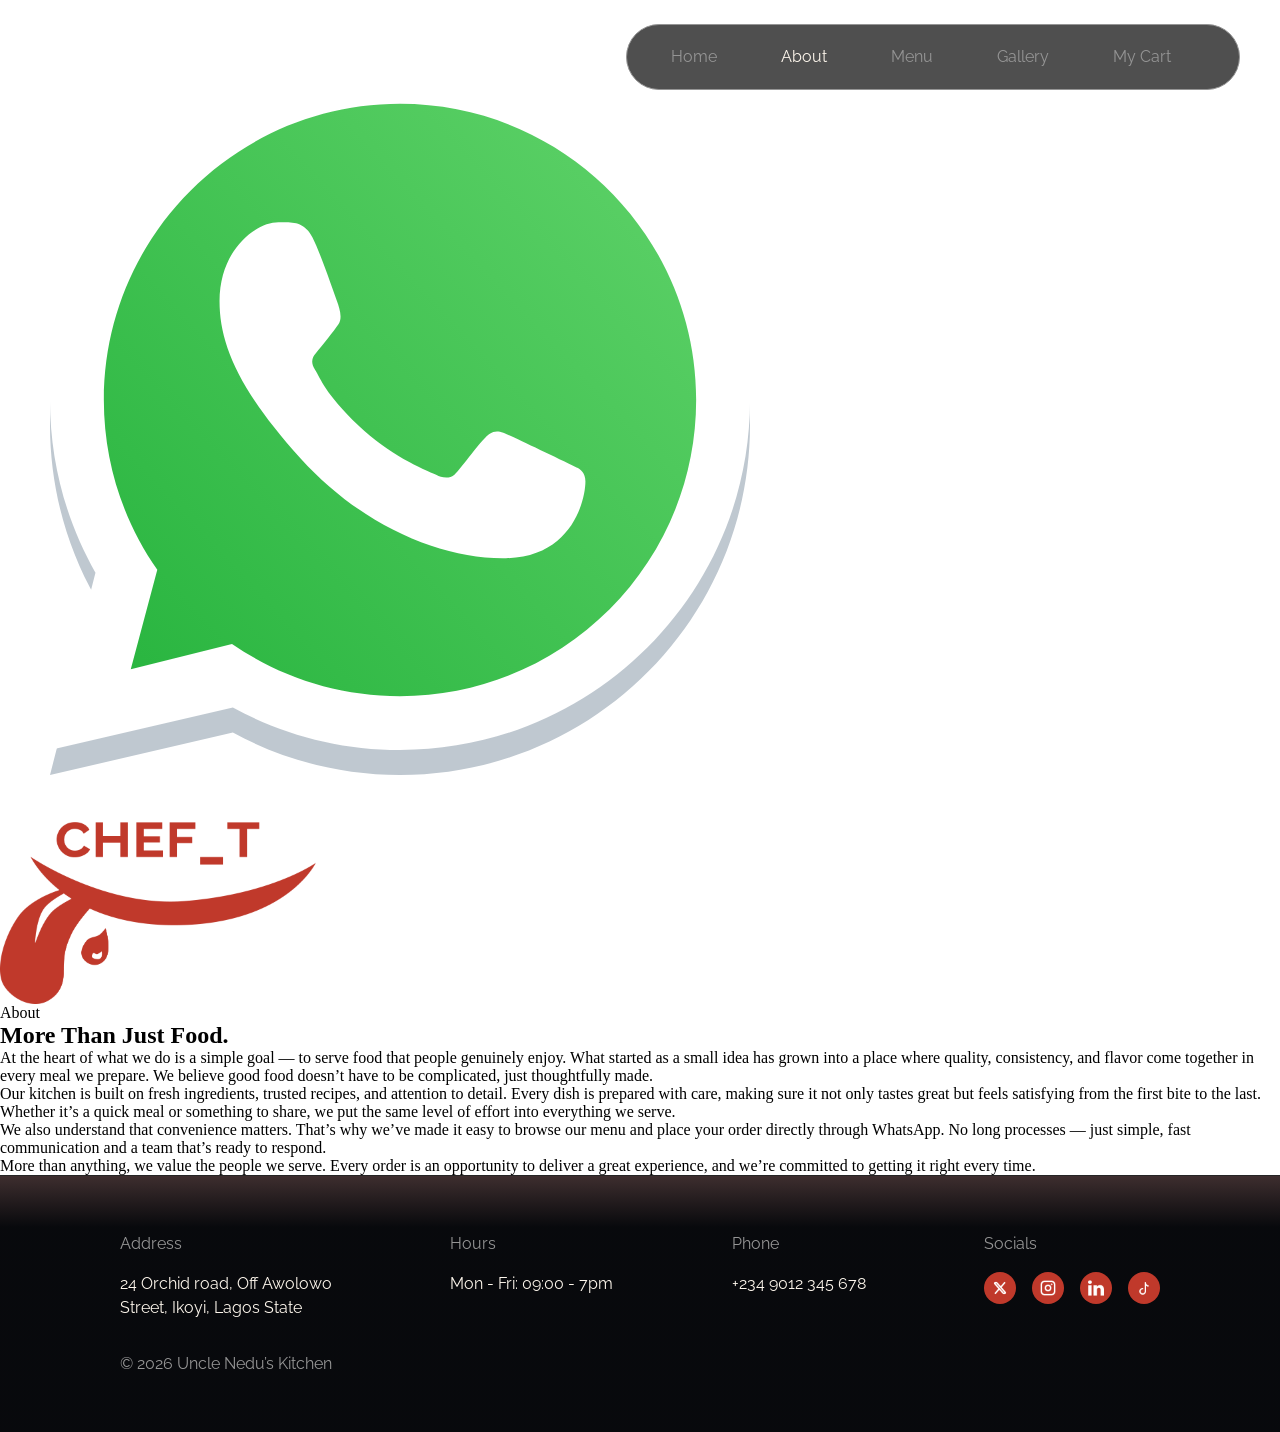
==== about.html @ 5b9d44b9 "did the markup for the about page" ====
<!doctype html>
<html lang="en">
  <head>
    <meta charset="UTF-8" />
    <meta name="viewport" content="width=device-width, initial-scale=1.0" />

    <!-- flaticon link -->
    <link
      rel="stylesheet"
      href="https://cdn-uicons.flaticon.com/4.0.0/uicons-regular-rounded/css/uicons-regular-rounded.css"
    />
    <link rel="stylesheet" href="styles.css" />
    <title>About Chef_T</title>
  </head>
  <body>
    <!-- header -->
    <header>
      <nav class="nav">
        <div class="nav__links">
          <ul>
            <li class="nav__link">
              <a href="index.html"><i class="fi fi-rr-home"></i>Home</a>
            </li>
            <li class="nav__link active">
              <a href="about.html"><i class="fi fi-rr-user"></i>About</a>
            </li>
            <li class="nav__link">
              <a href="menu.html"><i class="fi fi-rr-restaurant"></i>Menu</a>
            </li>
            <li class="nav__link">
              <a href="gallery.html"><i class="fi fi-rr-camera"></i>Gallery</a>
            </li>
            <li class="nav__link">
              <a href="" class="nav__cart cart"
                ><i class="fi fi-rr-shopping-cart"></i>My Cart</a
              >
            </li>
            <li class="nav__link">
              <a href="" class="close-menu"
                ><i class="fi fi-rr-circle-xmark"></i
              ></a>
            </li>
          </ul>
        </div>
        <div class="nav__actions">
          <a href="" class="open-menu" id="open-menu"
            ><i class="fi fi-rr-menu-burger"></i
          ></a>
        </div>
      </nav>
    </header>

    <!-- main -->
    <main>
      <div class="whatsapp-icon">
        <img src="assets/icons/whatsapp-svgrepo-com.svg" alt="whatsapp logo" />
      </div>
      <section class="container about">
        <div class="about__headline">
          <div class="logo"><img src="assets/img/logo.png" alt="" /></div>
          <div class="about__content">
            <p class="about__label">About</p>

            <div class="about__intro">
                <h2 class="about__title">More Than Just Food.</h2>
                <p class="about__description"></p>
            </div>
            
          </div>
        </div>
        <div class="about__details">
            <div class="divider"></div>
            <p class="story">At the heart of what we do is a simple goal — to serve food that people genuinely enjoy. What started as a small idea has grown into a place where quality, consistency, and flavor come together in every meal we prepare. We believe good food doesn’t have to be complicated, just thoughtfully made.</p>
            <div class="divider"></div>
            <p class="story">Our kitchen is built on fresh ingredients, trusted recipes, and attention to detail. Every dish is prepared with care, making sure it not only tastes great but feels satisfying from the first bite to the last. Whether it’s a quick meal or something to share, we put the same level of effort into everything we serve.</p>
            <div class="divider"></div>
            <p class="story">We also understand that convenience matters. That’s why we’ve made it easy to browse our menu and place your order directly through WhatsApp. No long processes — just simple, fast communication and a team that’s ready to respond.</p>
            <div class="divider"></div>
            <p class="story">More than anything, we value the people we serve. Every order is an opportunity to deliver a great experience, and we’re committed to getting it right every time.</p>

        </div>
      </section>
    </main>

    <!-- footer -->
    <footer class="container footer">
      <div class="footer__content">
        <div class="footer__details">
          <div class="footer__sub-details">
            <p class="title">Address</p>
            <p class="text">
              24 Orchid road, Off Awolowo <br />
              Street, Ikoyi, Lagos State
            </p>
          </div>
          <div class="footer__sub-details">
            <p class="title">Hours</p>
            <p class="text">Mon - Fri: 09:00 - 7pm</p>
          </div>
          <div class="footer__sub-details">
            <p class="title">Phone</p>
            <p class="text">+234 9012 345 678</p>
          </div>
          <div class="footer__sub-details">
            <p class="title">Socials</p>
            <div class="footer__icons">
              <ul>
                <li>
                  <a href="#" class="footer__icon"
                    ><img src="assets/icons/mynaui_x-twitter.png" alt=""
                  /></a>
                </li>
                <li>
                  <a href="#" class="footer__icon"
                    ><img src="assets/icons/Instagram.png" alt=""
                  /></a>
                </li>
                <li>
                  <a href="#" class="footer__icon"
                    ><img src="assets/icons/linkedin-svgrepo-com 1.png" alt=""
                  /></a>
                </li>
                <li>
                  <a href="#" class="footer__icon"
                    ><img src="assets/icons/mingcute_tiktok-line.png" alt=""
                  /></a>
                </li>
              </ul>
            </div>
          </div>
        </div>
        <div class="footer__copyright">
          <p class="copyright">© 2026 Uncle Nedu’s Kitchen</p>
        </div>
      </div>
    </footer>

    <script src="script.js"></script>
  </body>
</html>
---- styles.css ----
@import url("https://fonts.googleapis.com/css2?family=Raleway:ital,wght@0,100..900;1,100..900&display=swap");

* {
  margin: 0;
  padding: 0;
  box-sizing: border-box;
}

html {
  font-size: 16px;
}

:root {
  /* colors */

  /* primary colors */
  --primary-color-main: #c0392b;
  --primary-color-10: #f2d7d5;
  --primary-color-20: #eabdb8;
  --primary-color-30: #df9c95;
  --primary-color-40: #d57b72;
  --primary-color-50: #ca5a4e;
  --primary-color-60: #a03024;
  --primary-color-70: #80261d;
  --primary-color-80: #601d16;
  --primary-color-90: #40130e;
  --primary-color-100: #260b09;

  /* the greys */
  --grey-color-main: #2c2c2c;
  --grey-color-10: #d5d5d5;
  --grey-color-20: #b9b9b9;
  --grey-color-30: #959595;
  --grey-color-40: #727272;
  --grey-color-50: #4f4f4f;
  --grey-color-60: #252525;
  --grey-color-70: #1d1d1d;
  --grey-color-80: #161616;
  --grey-color-90: #0f0f0f;
  --grey-color-100: #090909;
  --white: #fdf6ec;

  /* background */
  --bg-1: #060708;
  --bg-2: #07080b;
  --card-bg: #11141b;
  --nav-bg: hsla(0, 0%, 14%, 0.8);

  /* typography */
  /* headings */
  --heading-1: bold 72px/80px "Raleway", sans-serif;
  --heading-2: bold 56px/64px "Raleway", sans-serif;
  --heading-3: bold 48px/56px "Raleway", sans-serif;
  --heading-4: bold 40px/48px "Raleway", sans-serif;
  --heading-5: bold 32px/40px "Raleway", sans-serif;

  /* subheadings */
  --sub-heading-1: bold 24px/32px "Raleway", sans-serif;
  --sub-heading-2: bold 20px/28px "Raleway", sans-serif;

  /* body */
  --body-1: 18px/26px "Raleway", sans-serif;
  --body-2: 16px/24px "Raleway", sans-serif;

  /* caption */
  --caption: 14px/22px "Raleway", sans-serif;

  /* effects */
  --cards-hover: ;
  --cart-table: 0px 0px 16px 2px hsla(6, 63%, 46%, 0.12);
  --nav-blur: blur(20px);

  /* transitions */
  --hover-soft: 0.4s ease-in;
}

/* buttons */
.btn {
  padding: 0 24px;
  height: 52px;
  border-radius: 8px;
  width: fit-content;
  display: flex;
  gap: 8px;
  align-items: center;
  text-decoration: none;
  font: var(--body-1);
  font-weight: bold;
}

.btn img {
  width: 28px;
}

.btn i {
  font-size: 24px;
}

.pry {
  background-color: var(--primary-color-main);
  border: 2px solid var(--primary-color-50);
  color: var(--white);
  transition: var(--hover-soft);
}

.pry:hover {
  background-color: var(--primary-color-70);
  transform: scale(1.1);
}

/* list styles */
li {
  list-style: none;
}

/* link style */
a {
  text-decoration: none;
}

/* header */
header {
  width: 100%;
  position: fixed;
  top: 24px;
  right: 24px;
  z-index: 1000;
}

.nav {
  display: flex;
  align-items: center;
  gap: 16px;
  justify-content: flex-end;

  /* width: 100%; */
}

.nav__links {
  background-color: var(--nav-bg);
  backdrop-filter: var(--nav-blur);
  padding: 12px 24px;
  border: 1px solid var(--grey-color-30);
  border-radius: 48px;
}

.nav__links ul {
  display: flex;
  align-items: center;
  gap: 32px;
}

.nav__link {
  list-style: none;
}

.nav__link a {
  color: var(--grey-color-30);
  font: var(--body-2);
  display: flex;
  align-items: center;
  gap: 8px;
  padding: 8px 12px;
  text-decoration: none;
  transition: var(--hover-soft);
}

.nav__link a i {
  font-size: 24px;
}

.nav__link:not(.active) a:hover {
  color: var(--primary-color-main);
}

/* active link */
.active a {
  color: var(--white);
}

.nav__actions {
  display: flex;
  align-items: center;
  gap: 16px;
  height: stretch;
}

.open-menu {
  height: 56px;
  width: 56px;
  background-color: var(--nav-bg);
  backdrop-filter: var(--nav-blur);
  display: flex;
  align-items: center;
  justify-content: center;
  color: var(--grey-color-30);
  border-radius: 50%;
  border: 1px solid var(--grey-color-30);
}

/* .open-menu,
.close-menu {
  width: fit-content;
  height: 100%;

  display: flex;
  align-items: center;
  justify-content: center;

  background-color: var(--nav-bg);
  backdrop-filter: var(--nav-blur);

  border: 1px solid var(--grey-color-30);
  border-radius: 50%;

  color: var(--grey-color-30);
  text-decoration: none;

  font-size: 24px;

  transition: var(--hover-soft);

  padding: 12px 24px;
} */

.nav .nav__links i {
  /* width: 24px;
  height: 24px; */
  display: flex;
  align-items: center;
  justify-content: center;
}

.open-menu,
.nav__link .close-menu {
  display: none;
}

/* mobile */
@media (max-width: 500px) {
  header {
    /* width: 100%; */
    /* position: fixed; */
    top: 0;
    right: 0;
    /* z-index: 1000; */
  }

  .nav__links {
    width: 72%;
    height: 100vh;
    border-radius: 0;
    position: relative;
    display: none;
  }

  .nav {
    gap: 0;
  }

  .nav__links ul {
    flex-direction: column;
    align-items: center;
    justify-content: center;
    height: 100%;
  }

  .open-menu {
    position: fixed;
    top: 16px;
    right: 16px;
    display: flex;
  }

  /* .open-menu,
  .close-menu {
    display: flex;
  } */

  .nav__link .close-menu {
    display: flex;
    position: absolute;
    right: 16px;
    top: 16px;
  }

  .nav.open .nav__links {
    display: block;
  }

  .nav.open .open-menu {
    display: none;
  }

  .nav.open .close-menu {
    display: flex;
  }
}

/* hero section */
.hero {
  height: 100vh;
  width: 100%;
  background-image: url(assets/img/hero-section-img.png);
  background-position: center;
  background-size: cover;
  background-repeat: no-repeat;
  display: flex;
  flex-direction: column;
  gap: 56px;
  align-items: center;
  justify-content: center;
  /* padding: 80px auto; */
}

.logo {
  width: 316px;
  height: 200px;
}

.logo img {
  width: 100%;
  height: 100%;
}

.hero__content {
  display: flex;
  flex-direction: column;
  gap: 40px;
  align-items: center;
}

.hero__text {
  font: var(--heading-1);
  color: var(--white);
  text-transform: uppercase;
  text-align: center;
}

.hero__text span {
  color: var(--primary-color-main);
  font-style: italic;
}

@media (max-width: 500px) {
  .logo {
    width: 176px;
    height: 140px;
  }
  .hero__text {
    font: var(--heading-3);
  }
}

/* footer */
.footer {
  padding: 56px 120px;
  border-top: 1px solid var(--grey-color-60);
  background: linear-gradient(
    hsla(6, 63%, 46%, 0.5) -60%,
    hsl(225, 22%, 4%) 20%
  );
}

.footer__content {
  display: flex;
  flex-direction: column;
  gap: 32px;
}

.footer__details {
  display: flex;
  align-items: flex-start;
  justify-content: space-between;
}

.footer__sub-details {
  display: flex;
  flex-direction: column;
  gap: 16px;
}

.footer__sub-details .title {
  font: var(--body-2);
  color: var(--grey-color-30);
}

.footer__sub-details .text {
  font: var(--body-2);
  color: var(--white);
}

.footer__icons ul {
  display: flex;
  gap: 16px;
}

.footer__icons ul li a {
  height: 32px;
  width: 32px;
  border-radius: 32px;
  background-color: var(--primary-color-main);
  display: flex;
  align-items: center;
  justify-content: center;
  transition: var(--hover-soft);
}

.footer__icons ul li a img {
  width: 16px;
}

.footer__icons ul li a:hover {
  border: 1px solid var(--grey-color-20);
}

.footer__copyright .copyright {
  font: var(--body-2);
  color: var(--grey-color-30);
}

@media (max-width: 500px) {
  .footer {
    padding: 28px 20px;
  }

  .footer__details {
    flex-direction: column;
    gap: 16px;
  }
}



/* about */
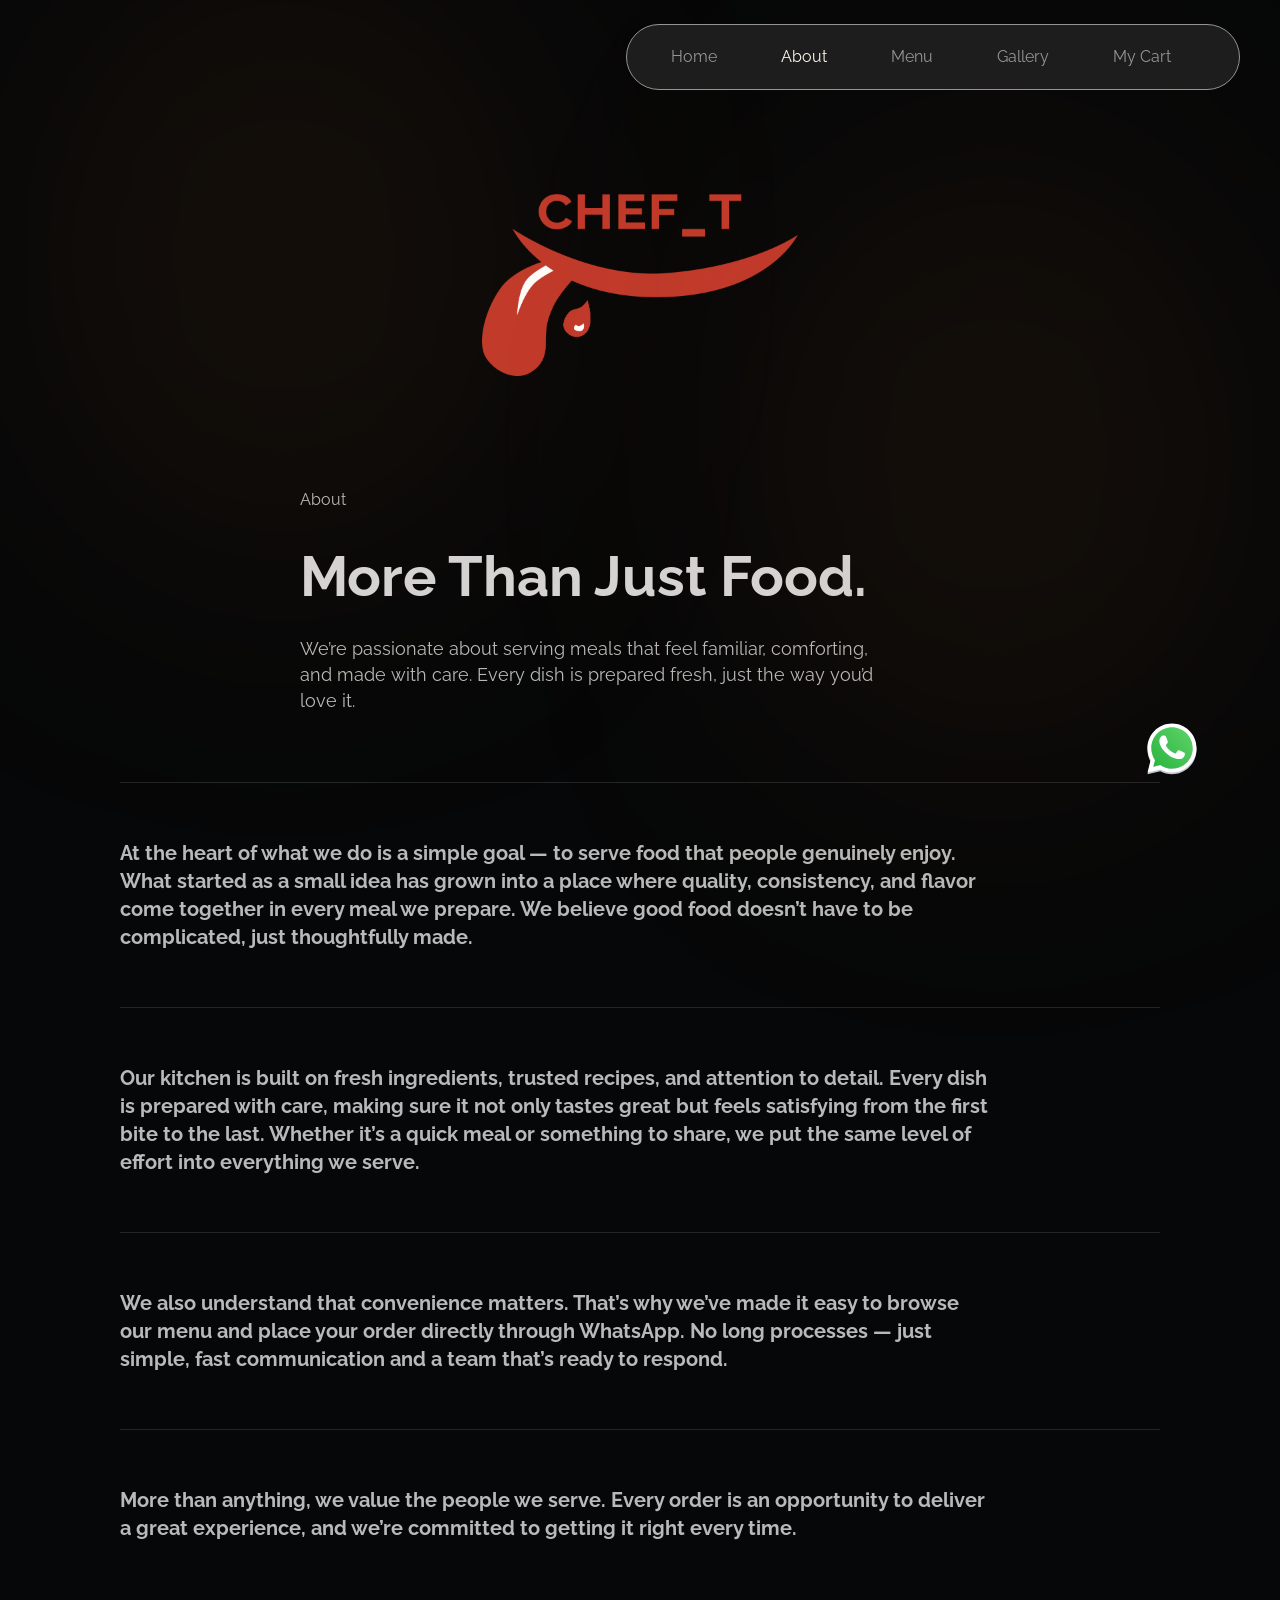
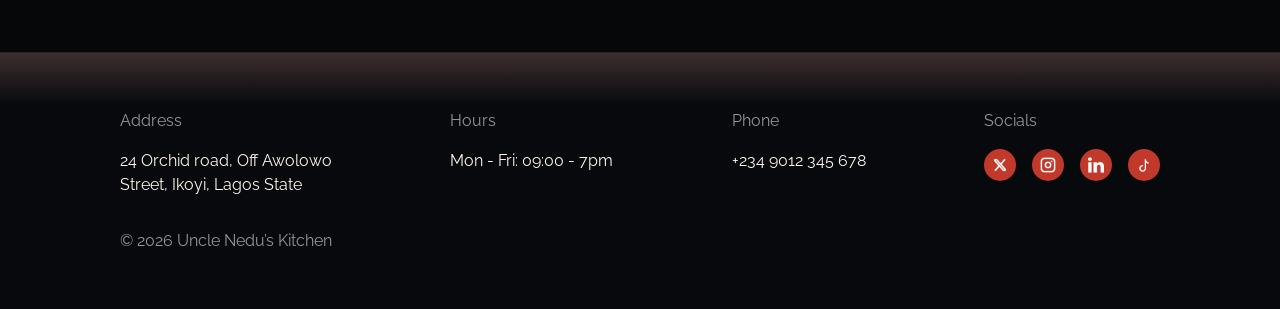
==== commit ad8e29af: "added the styling for the about page and made it responsive" ====
--- a/about.html
+++ b/about.html
@@ -53,37 +53,64 @@
     <!-- main -->
     <main>
       <div class="whatsapp-icon">
-        <img src="assets/icons/whatsapp-svgrepo-com.svg" alt="whatsapp logo" />
+        <a href="#"
+          ><img src="assets/icons/whatsapp-svgrepo-com.svg" alt="whatsapp logo"
+        /></a>
       </div>
       <section class="container about">
-        <div class="about__headline">
+        <div class="bg-effect left"></div>
+        <div class="bg-effect right"></div>
+        <div class="headline">
           <div class="logo"><img src="assets/img/logo.png" alt="" /></div>
-          <div class="about__content">
-            <p class="about__label">About</p>
+          <div class="content">
+            <p class="label">About</p>
 
-            <div class="about__intro">
-                <h2 class="about__title">More Than Just Food.</h2>
-                <p class="about__description"></p>
+            <div class="intro">
+              <h2 class="title">More Than Just Food.</h2>
+              <p class="description">
+                We’re passionate about serving meals that feel familiar,
+                comforting, and made with care. Every dish is prepared fresh,
+                just the way you’d love it.
+              </p>
             </div>
-            
           </div>
         </div>
         <div class="about__details">
-            <div class="divider"></div>
-            <p class="story">At the heart of what we do is a simple goal — to serve food that people genuinely enjoy. What started as a small idea has grown into a place where quality, consistency, and flavor come together in every meal we prepare. We believe good food doesn’t have to be complicated, just thoughtfully made.</p>
-            <div class="divider"></div>
-            <p class="story">Our kitchen is built on fresh ingredients, trusted recipes, and attention to detail. Every dish is prepared with care, making sure it not only tastes great but feels satisfying from the first bite to the last. Whether it’s a quick meal or something to share, we put the same level of effort into everything we serve.</p>
-            <div class="divider"></div>
-            <p class="story">We also understand that convenience matters. That’s why we’ve made it easy to browse our menu and place your order directly through WhatsApp. No long processes — just simple, fast communication and a team that’s ready to respond.</p>
-            <div class="divider"></div>
-            <p class="story">More than anything, we value the people we serve. Every order is an opportunity to deliver a great experience, and we’re committed to getting it right every time.</p>
-
+          <div class="divider"></div>
+          <p class="about__story">
+            At the heart of what we do is a simple goal — to serve food that
+            people genuinely enjoy. What started as a small idea has grown into
+            a place where quality, consistency, and flavor come together in
+            every meal we prepare. We believe good food doesn’t have to be
+            complicated, just thoughtfully made.
+          </p>
+          <div class="divider"></div>
+          <p class="about__story">
+            Our kitchen is built on fresh ingredients, trusted recipes, and
+            attention to detail. Every dish is prepared with care, making sure
+            it not only tastes great but feels satisfying from the first bite to
+            the last. Whether it’s a quick meal or something to share, we put
+            the same level of effort into everything we serve.
+          </p>
+          <div class="divider"></div>
+          <p class="about__story">
+            We also understand that convenience matters. That’s why we’ve made
+            it easy to browse our menu and place your order directly through
+            WhatsApp. No long processes — just simple, fast communication and a
+            team that’s ready to respond.
+          </p>
+          <div class="divider"></div>
+          <p class="about__story">
+            More than anything, we value the people we serve. Every order is an
+            opportunity to deliver a great experience, and we’re committed to
+            getting it right every time.
+          </p>
         </div>
       </section>
     </main>
 
     <!-- footer -->
-    <footer class="container footer">
+    <footer class="footer">
       <div class="footer__content">
         <div class="footer__details">
           <div class="footer__sub-details">
--- a/styles.css
+++ b/styles.css
@@ -198,31 +198,6 @@
   border: 1px solid var(--grey-color-30);
 }
 
-/* .open-menu,
-.close-menu {
-  width: fit-content;
-  height: 100%;
-
-  display: flex;
-  align-items: center;
-  justify-content: center;
-
-  background-color: var(--nav-bg);
-  backdrop-filter: var(--nav-blur);
-
-  border: 1px solid var(--grey-color-30);
-  border-radius: 50%;
-
-  color: var(--grey-color-30);
-  text-decoration: none;
-
-  font-size: 24px;
-
-  transition: var(--hover-soft);
-
-  padding: 12px 24px;
-} */
-
 .nav .nav__links i {
   /* width: 24px;
   height: 24px; */
@@ -239,11 +214,8 @@
 /* mobile */
 @media (max-width: 500px) {
   header {
-    /* width: 100%; */
-    /* position: fixed; */
     top: 0;
     right: 0;
-    /* z-index: 1000; */
   }
 
   .nav__links {
@@ -271,11 +243,6 @@
     right: 16px;
     display: flex;
   }
-
-  /* .open-menu,
-  .close-menu {
-    display: flex;
-  } */
 
   .nav__link .close-menu {
     display: flex;
@@ -310,7 +277,6 @@
   gap: 56px;
   align-items: center;
   justify-content: center;
-  /* padding: 80px auto; */
 }
 
 .logo {
@@ -360,6 +326,7 @@
     hsla(6, 63%, 46%, 0.5) -60%,
     hsl(225, 22%, 4%) 20%
   );
+  /* z-index: 100; */
 }
 
 .footer__content {
@@ -430,7 +397,132 @@
   }
 }
 
-
+/* whatsapp icon */
+.whatsapp-icon {
+  width: 56px;
+  position: fixed;
+  right: 80px;
+  top: 80vh;
+  z-index: 2000;
+}
+.whatsapp-icon img {
+  width: 100%;
+}
+
+/* background effect */
 
 /* about */
-
+.container {
+  padding: 176px 120px 110px;
+  background-color: var(--bg-1);
+  position: relative;
+}
+
+.bg-effect {
+  width: 328px;
+  height: 590px;
+  background-color: rgba(230, 126, 34, 0.12);
+  border-radius: 50%;
+  filter: blur(148px);
+  z-index: -1000px;
+  position: fixed;
+}
+
+.bg-effect.left {
+  left: 120px;
+  top: -40px;
+}
+
+.bg-effect.right {
+  right: 120px;
+  top: 160px;
+}
+
+.about {
+  display: flex;
+  flex-direction: column;
+  gap: 68px;
+}
+
+.headline {
+  display: flex;
+  flex-direction: column;
+  gap: 112px;
+  align-items: center;
+}
+
+.content {
+  width: 100%;
+  padding-left: 11.245rem;
+  display: flex;
+  flex-direction: column;
+  gap: 32px;
+}
+
+.label {
+  font: var(--body-2);
+  color: var(--grey-color-20);
+}
+
+.intro {
+  display: flex;
+  flex-direction: column;
+  gap: 28px;
+}
+
+.title {
+  font: var(--heading-2);
+  color: var(--grey-color-10);
+}
+
+.description {
+  font: var(--body-1);
+  color: var(--grey-color-20);
+  width: 68%;
+}
+
+.about__details {
+  display: flex;
+  flex-direction: column;
+  gap: 56px;
+  /* z-index: 2; */
+}
+
+.divider {
+  width: 100%;
+  height: 1px;
+  background-color: var(--grey-color-60);
+}
+
+.about__story {
+  font: var(--sub-heading-2);
+  color: var(--grey-color-20);
+  width: 84%;
+}
+
+@media (max-width: 500px) {
+  .container {
+    padding: 40px 20px 56px;
+  }
+  .bg-effect {
+    width: 200px;
+    height: 346px;
+  }
+  .headline {
+    gap: 52px;
+  }
+  .content {
+    padding-left: 0;
+  }
+  .title {
+    font: var(--heading-4);
+  }
+  .description {
+    width: 78%;
+  }
+  .about__story {
+    font: var(--body-1);
+    width: 90%;
+    font-weight: bold;
+  }
+}
